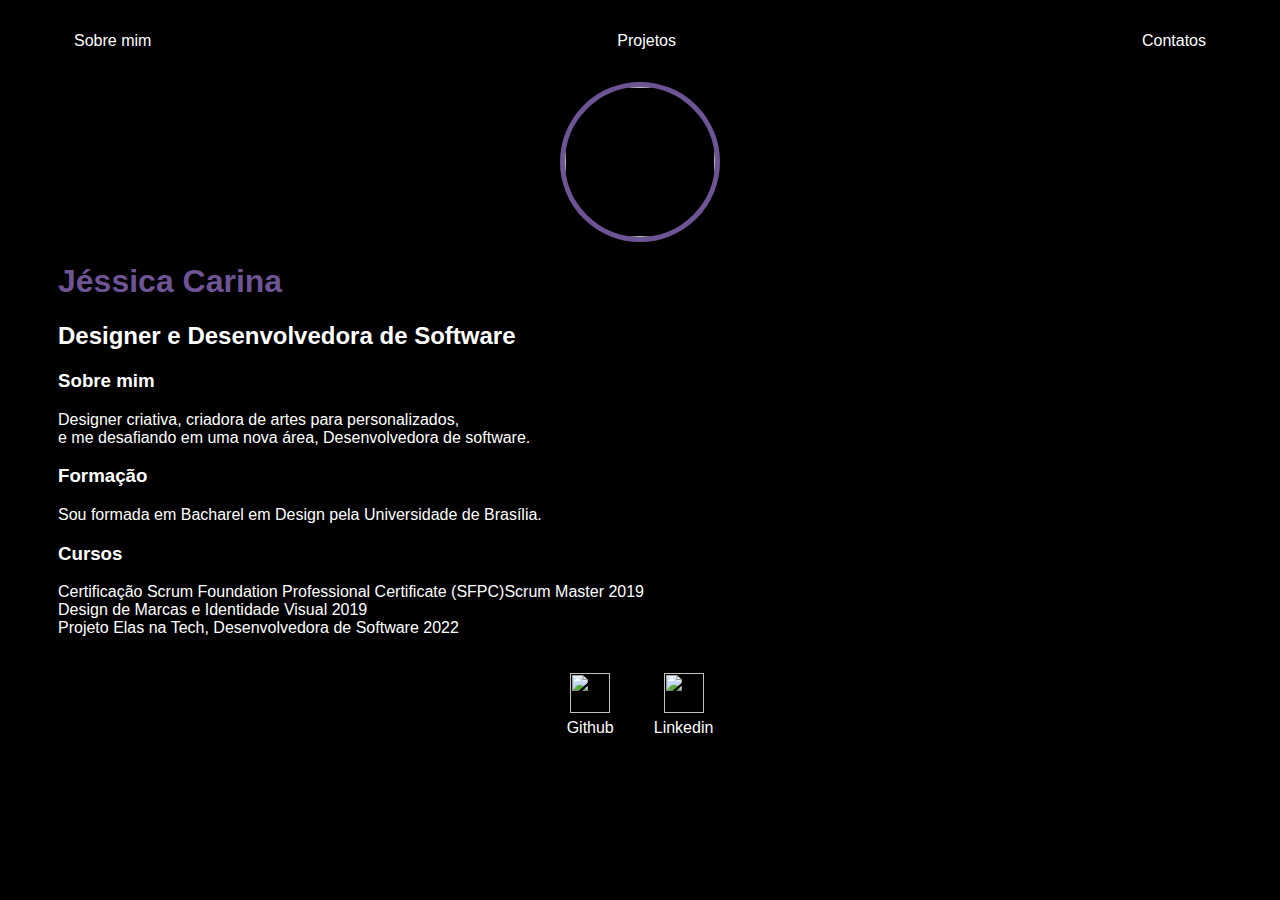
==== index.html @ 0c4931cb "Add files via upload" ====
<!DOCTYPE html>
<html lang="en">

<head>
    <meta charset="UTF-8">
    <meta http-equiv="X-UA-Compatible" content="IE=edge">
    <meta name="viewport" content="width=device-width, initial-scale=1.0">
    <title>Jessica Carina</title>
    <link rel="stylesheet" href="index.css">
    <script type="text/javascript"src="js/script.js"> 
    </script>
</head>
<body>
    <div class="modal">
        <a>x</a>
        <h2>Bem Vindos</h2> 
        <p>
          <form name="modal_form" method="get">
           Ao Meu Perfil !!
          </form>
        </p>
      </div>
    <div class="container">
        <nav>
            <ul>
                <li>
                    <a href="index.html"> Sobre mim</a>
                </li>
                <li>
                    <a href="project.html">Projetos</a>
                </li>
                <li>
                    <a href="contact.html">Contatos</a>
                </li>
            </ul>
        </nav>
        <header>
            <div class="center">
                <img src="./img/Jessica .jpeg" alt="">
            </div>
            <h1> Jéssica Carina</h1>
            <h2> Designer e Desenvolvedora de Software</h2>
        </header>
        <main>
            <section>
                <h3>Sobre mim</h3>
                <p>
                    Designer criativa, criadora de artes para personalizados,
                    <br/> 
                    e me desafiando em uma nova área, Desenvolvedora de software.
                </p>
            </section>
            <section>
                <h3>Formação</h3>
                <p>    
                 Sou formada em Bacharel em Design pela Universidade de Brasília.
            </section>
            <section>
                <h3>Cursos</h3>
                <p>
                    Certificação Scrum Foundation Professional
                    Certificate (SFPC)Scrum Master 2019
                    <br/>
                    Design de Marcas e Identidade Visual 2019
                    <br/>
                    Projeto Elas na Tech, Desenvolvedora de Software 2022

                
            </section>
        </main>
        <footer>
            <a href="https://github.com/JessicaCarina" target="_blank" rel="noopener noreferrer"> 
               <img src="./img/github.svg"></img> 
               <p>Github</p>
            </a>
            <a href="https://www.linkedin.com/in/jessica-carina-scoz-05b074142/" target="_blank" rel="noopener noreferrer"> 
                <img src="./img/linkedin.svg"></img> 
                <p>Linkedin</p>
             </a>
        </footer>
    </div>
</body>

</html>
---- index.css ----
body{
  color:white;  
  background-color: black;
  font-family:Arial, Helvetica, sans-serif ;
}
ul {
    display: flex;
    justify-content:space-between ;
    list-style-type: none;
    align-items: center;
    padding: 16px;
}
a {
    color:white ;
    text-decoration: none;
}
header img{
    width:150px;
    height: 150px;
    border-radius: 50%;
    border: 5px solid rgb(110, 84, 148)
}
.center{
    text-align: center;
}
h1{
    color: rgb(110, 84, 148);
}
footer img{
    width:40px ;
    height: 40px;
}
footer{
    display: flex;
    justify-content: center;
}
footer a{
    margin: 20px;
    text-align: center;
}
footer p{
    margin-top: 2px;
}
.container{
    padding: 0px 50px;
}
nav a:hover{
    color:rgb(110, 84, 148);
}
.modal{
    display:none;
    position: fixed;
    width: 200px;
    min-height: 100px;
    background-color:rgb(110, 84, 148);
    top: 50%;
    margin-top:-100px;
    left: 50%;
    margin-left: -100px;
    padding:20px;
    border-radius: 4px ;
}
.modal a{
    float: right;
    font-size: 24px;
    text-decoration: none;
    color: black;
    cursor:pointer;
}
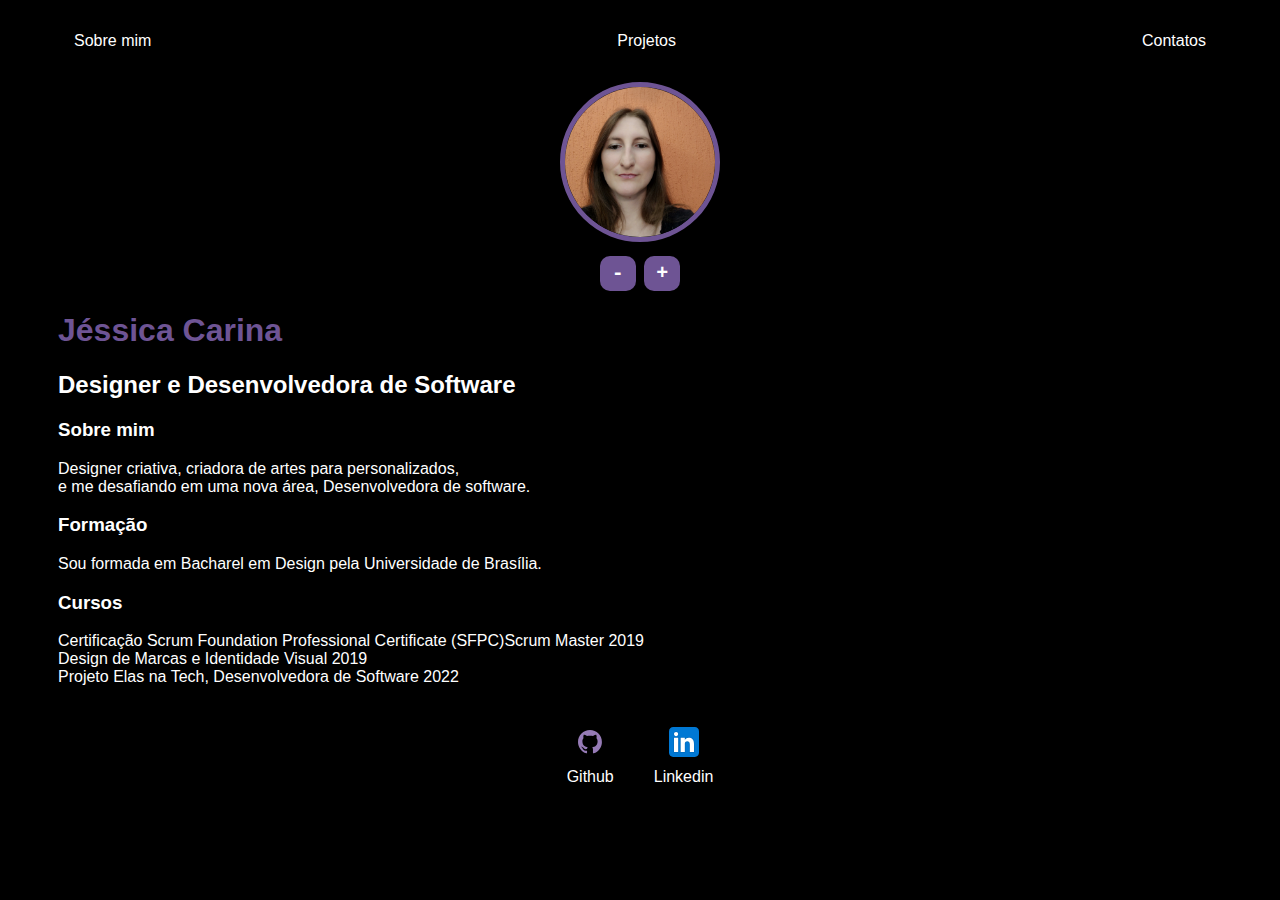
==== commit 9aed3e85: "Atualização Perfil" ====
--- a/index.html
+++ b/index.html
@@ -7,8 +7,7 @@
     <meta name="viewport" content="width=device-width, initial-scale=1.0">
     <title>Jessica Carina</title>
     <link rel="stylesheet" href="index.css">
-    <script type="text/javascript"src="js/script.js"> 
-    </script>
+    <script type="text/javascript"src="js/jquery-3.6.0.js"></script>
 </head>
 <body>
     <div class="modal">
@@ -36,7 +35,11 @@
         </nav>
         <header>
             <div class="center">
-                <img src="./img/Jessica .jpeg" alt="">
+                <img class="foto" src="./img/Jessica .jpeg" alt="">
+            </div>
+            <div class="center">
+                <button class="zoomout">-</button >
+                <button class="zoomin">+</button >
             </div>
             <h1> Jéssica Carina</h1>
             <h2> Designer e Desenvolvedora de Software</h2>
@@ -77,6 +80,7 @@
                 <img src="./img/linkedin.svg"></img> 
                 <p>Linkedin</p>
              </a>
+             <script type="text/javascript"src="js/script.js"> </script>
         </footer>
     </div>
 </body>
--- a/index.css
+++ b/index.css
@@ -19,6 +19,25 @@
     height: 150px;
     border-radius: 50%;
     border: 5px solid rgb(110, 84, 148)
+}
+
+header button{
+    border: none;
+    background-color: rgb(110, 84, 148);
+    color: white;
+    padding: 6px 12px;
+    border-radius: 10px;
+    margin-left: 2px;
+    margin-right: 2px;
+    margin-top: 10px;
+    text-decoration: none;
+    font-size: 20px;
+    font-weight: bold;
+    font-family: 'Courier New', Courier, monospace;
+}
+
+header button:hover{
+    background-color:rgb(80,54,118);
 }
 .center{
     text-align: center;
